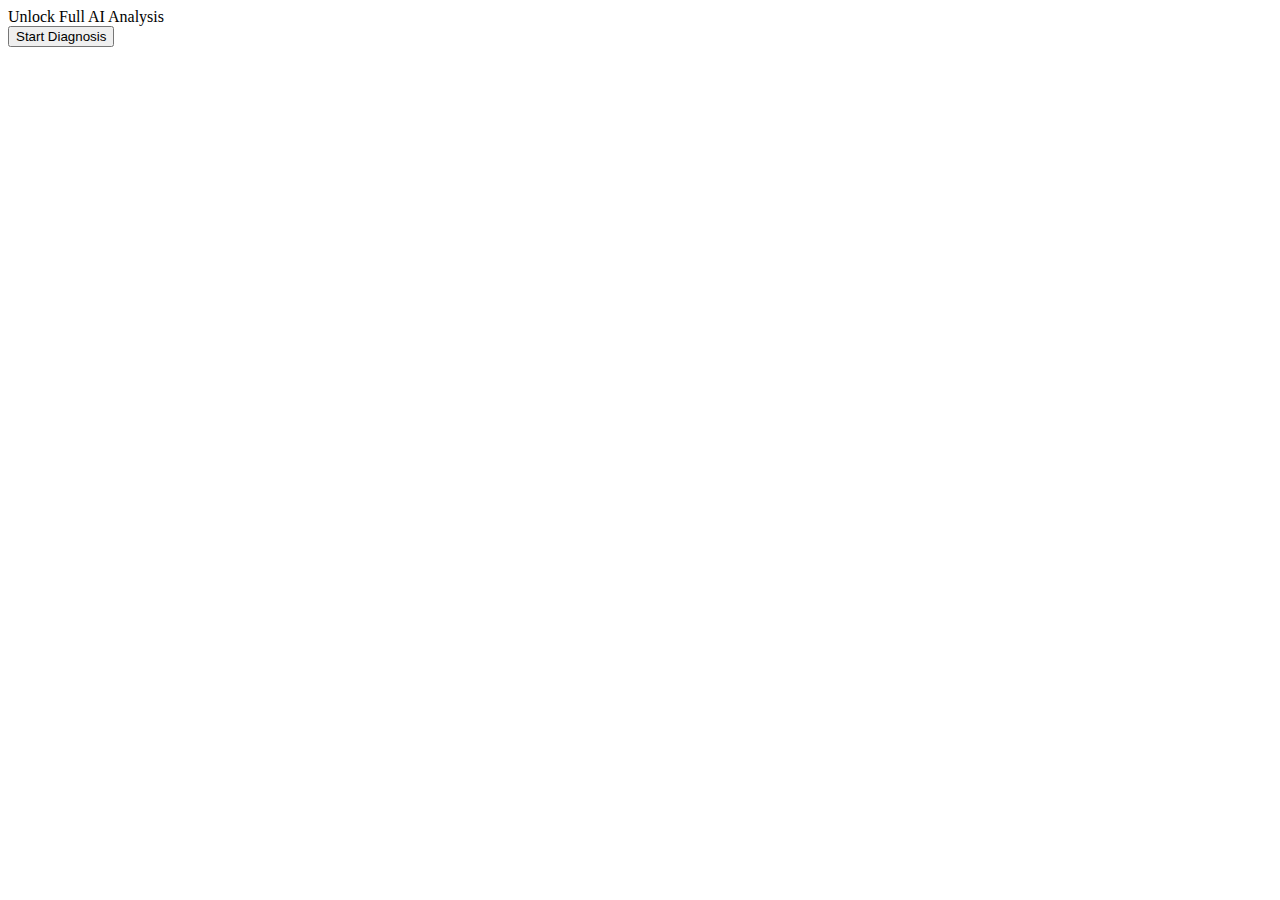
==== index.html @ 28db064b "index.html を更新" ====
<!DOCTYPE html>
<html lang="ja">
<head>
    <meta charset="UTF-8">
    <meta name="viewport" content="width=device-width, initial-scale=1.0">
    <title>AI Diagnosis Layout</title>
    <link rel="stylesheet" href="styles.css">
</head>
<body>
    <div class="container">
        <header class="header">Unlock Full AI Analysis</header>
        
        <div class="grid">
            <!-- 左パネル -->
            <div class="left-panel">
                <div class="circle large"></div>
                <div class="circle small"></div>
                <div class="panel bar"></div>
                <div class="panel graph"></div>
            </div>

            <!-- 中央メイン -->
            <div class="center">
                <div class="main-circle">
                    <div class="human-icon"></div>
                </div>
            </div>

            <!-- 右パネル -->
            <div class="right-panel">
                <div class="panel graph"></div>
                <div class="panel bar"></div>
                <div class="small-circles">
                    <div class="circle"></div>
                    <div class="circle"></div>
                    <div class="circle"></div>
                </div>
            </div>
        </div>

        <footer class="footer">
            <button class="start-btn">Start Diagnosis</button>
        </footer>
    </div>
</body>
</html>
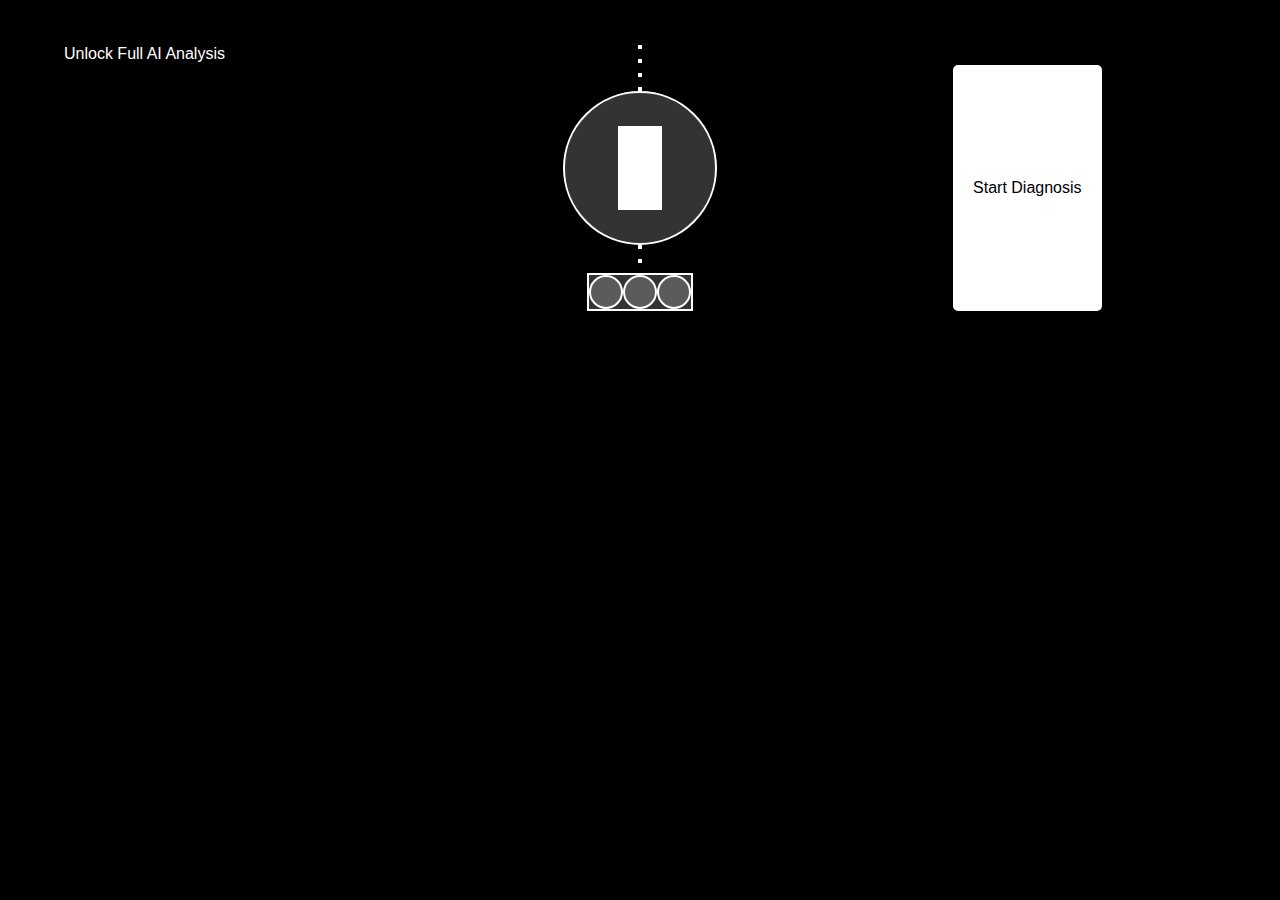
==== commit e742636e: "index.html を更新" ====
--- a/index.html
+++ b/index.html
@@ -4,7 +4,7 @@
     <meta charset="UTF-8">
     <meta name="viewport" content="width=device-width, initial-scale=1.0">
     <title>AI Diagnosis Layout</title>
-    <link rel="stylesheet" href="styles.css">
+    <link rel="stylesheet" href="style.css">
 </head>
 <body>
     <div class="container">
--- a/style.css
+++ b/style.css
@@ -0,0 +1,108 @@
+/* スマホ対応のワイヤーフレームCSS */
+body {
+    background-color: black;
+    color: white;
+    font-family: Arial, sans-serif;
+    margin: 0;
+    display: flex;
+    justify-content: center;
+    align-items: center;
+    height: 100vh;
+}
+
+.container {
+    position: relative;
+    width: 90vw;
+    height: 90vh;
+    display: grid;
+    grid-template-columns: repeat(3, 1fr);
+    grid-template-rows: repeat(3, 1fr);
+    gap: 10px;
+}
+
+.circle, .small-circle, .big-circle, .main-circle, .human-icon, .panel, .bar, .graph, .small-circles {
+    background: rgba(255, 255, 255, 0.2);
+    border: 2px solid white;
+}
+
+.left-panel, .right-panel {
+    display: flex;
+    flex-direction: column;
+    align-items: center;
+    gap: 10px;
+}
+
+.center {
+    display: flex;
+    justify-content: center;
+    align-items: center;
+}
+
+.main-circle {
+    width: 150px;
+    height: 150px;
+    border-radius: 50%;
+    display: flex;
+    justify-content: center;
+    align-items: center;
+}
+
+.human-icon {
+    width: 40px;
+    height: 80px;
+    background: white;
+}
+
+.small-circles {
+    display: flex;
+    justify-content: space-around;
+}
+
+.small-circles .circle {
+    width: 30px;
+    height: 30px;
+    border-radius: 50%;
+}
+
+.footer {
+    display: flex;
+    justify-content: center;
+    margin-top: 20px;
+}
+
+.start-btn {
+    background: white;
+    color: black;
+    border: none;
+    padding: 10px 20px;
+    font-size: 16px;
+    cursor: pointer;
+    border-radius: 5px;
+}
+
+/* スマホ対応レスポンシブデザイン */
+@media (max-width: 768px) {
+    .container {
+        grid-template-columns: 1fr;
+        grid-template-rows: auto;
+    }
+
+    .left-panel, .right-panel {
+        flex-direction: row;
+        justify-content: center;
+    }
+
+    .main-circle {
+        width: 120px;
+        height: 120px;
+    }
+
+    .human-icon {
+        width: 30px;
+        height: 60px;
+    }
+
+    .small-circles {
+        flex-wrap: wrap;
+    }
+}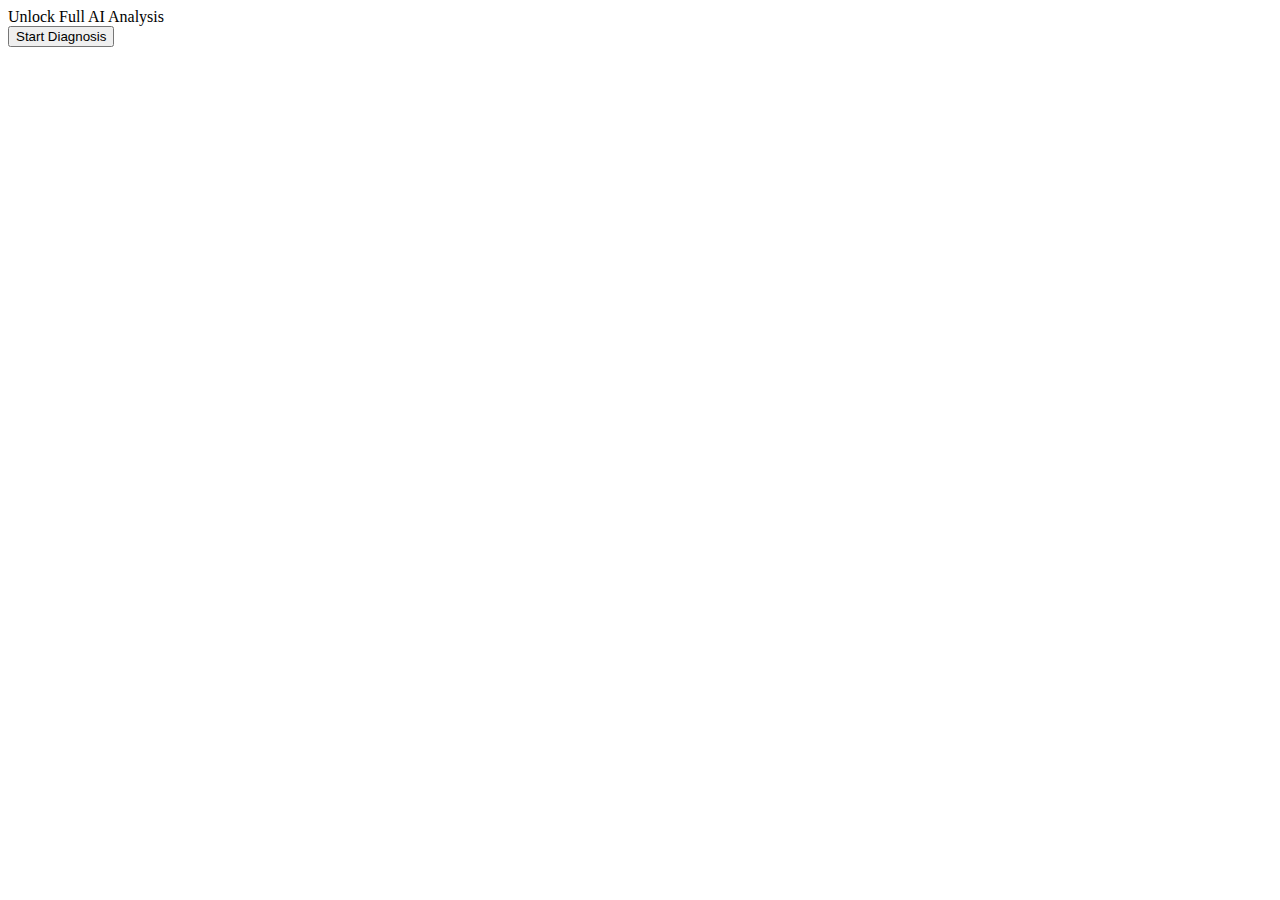
==== commit 469d4cd8: "index.html を更新" ====
--- a/index.html
+++ b/index.html
@@ -4,43 +4,27 @@
     <meta charset="UTF-8">
     <meta name="viewport" content="width=device-width, initial-scale=1.0">
     <title>AI Diagnosis Layout</title>
-    <link rel="stylesheet" href="style.css">
+    <link rel="stylesheet" href="styles.css">
 </head>
 <body>
     <div class="container">
-        <header class="header">Unlock Full AI Analysis</header>
-        
-        <div class="grid">
-            <!-- 左パネル -->
-            <div class="left-panel">
-                <div class="circle large"></div>
-                <div class="circle small"></div>
-                <div class="panel bar"></div>
-                <div class="panel graph"></div>
-            </div>
-
-            <!-- 中央メイン -->
-            <div class="center">
-                <div class="main-circle">
-                    <div class="human-icon"></div>
-                </div>
-            </div>
-
-            <!-- 右パネル -->
-            <div class="right-panel">
-                <div class="panel graph"></div>
-                <div class="panel bar"></div>
-                <div class="small-circles">
-                    <div class="circle"></div>
-                    <div class="circle"></div>
-                    <div class="circle"></div>
-                </div>
+        <header>Unlock Full AI Analysis</header>
+        <div class="top-panel">
+            <div class="circle"></div>
+            <div class="circle"></div>
+            <div class="circle"></div>
+        </div>
+        <div class="main-section">
+            <div class="main-circle">
+                <div class="human-icon"></div>
             </div>
         </div>
-
-        <footer class="footer">
-            <button class="start-btn">Start Diagnosis</button>
-        </footer>
+        <div class="bottom-panel">
+            <div class="circle"></div>
+            <div class="circle"></div>
+            <div class="circle"></div>
+        </div>
+        <button class="start-btn">Start Diagnosis</button>
     </div>
 </body>
 </html>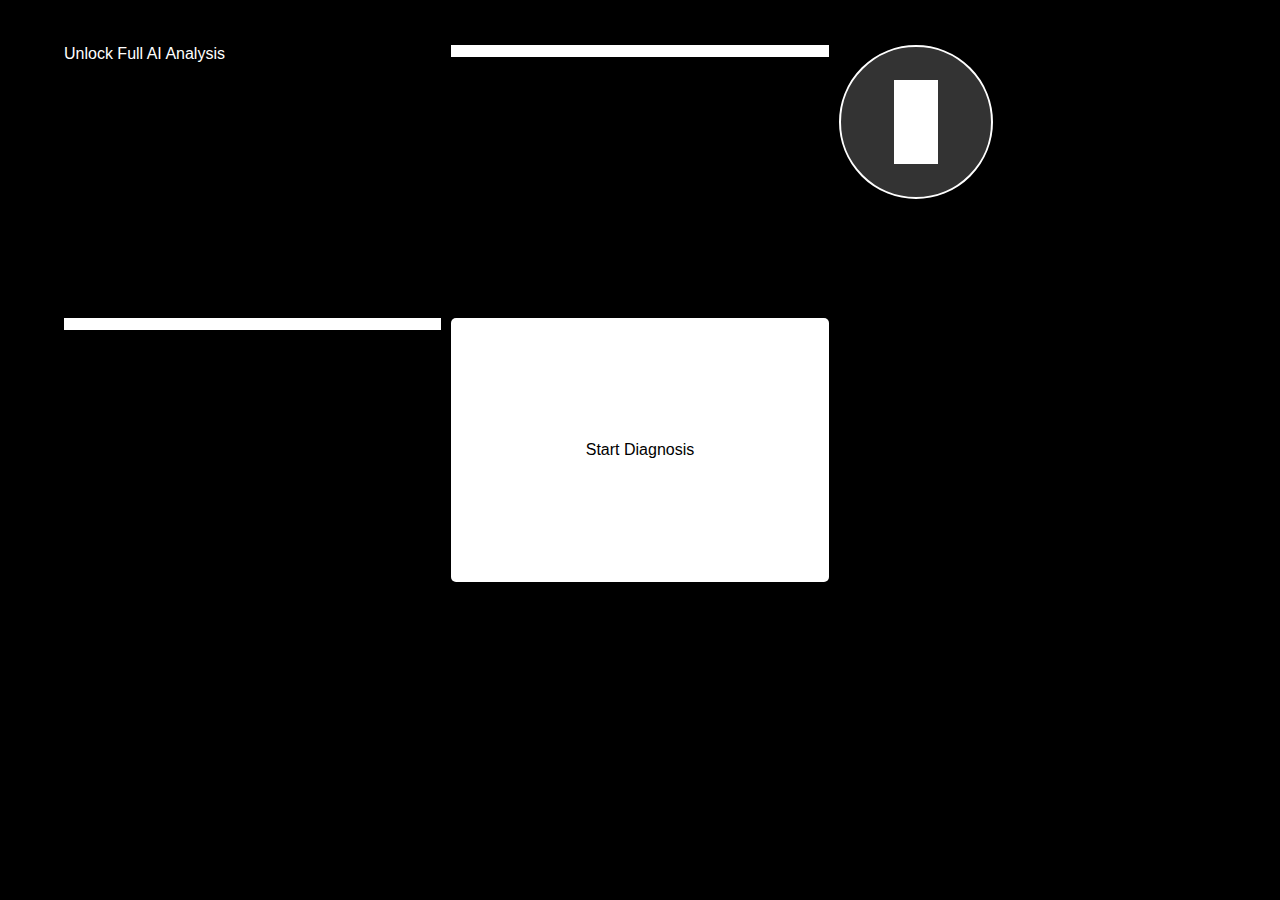
==== commit dba22694: "index.html を更新" ====
--- a/index.html
+++ b/index.html
@@ -4,7 +4,7 @@
     <meta charset="UTF-8">
     <meta name="viewport" content="width=device-width, initial-scale=1.0">
     <title>AI Diagnosis Layout</title>
-    <link rel="stylesheet" href="styles.css">
+    <link rel="stylesheet" href="style.css">
 </head>
 <body>
     <div class="container">
--- a/style.css
+++ b/style.css
@@ -0,0 +1,108 @@
+/* スマホ対応のワイヤーフレームCSS */
+body {
+    background-color: black;
+    color: white;
+    font-family: Arial, sans-serif;
+    margin: 0;
+    display: flex;
+    justify-content: center;
+    align-items: center;
+    height: 100vh;
+}
+
+.container {
+    position: relative;
+    width: 90vw;
+    height: 90vh;
+    display: grid;
+    grid-template-columns: repeat(3, 1fr);
+    grid-template-rows: repeat(3, 1fr);
+    gap: 10px;
+}
+
+.circle, .small-circle, .big-circle, .main-circle, .human-icon, .panel, .bar, .graph, .small-circles {
+    background: rgba(255, 255, 255, 0.2);
+    border: 2px solid white;
+}
+
+.left-panel, .right-panel {
+    display: flex;
+    flex-direction: column;
+    align-items: center;
+    gap: 10px;
+}
+
+.center {
+    display: flex;
+    justify-content: center;
+    align-items: center;
+}
+
+.main-circle {
+    width: 150px;
+    height: 150px;
+    border-radius: 50%;
+    display: flex;
+    justify-content: center;
+    align-items: center;
+}
+
+.human-icon {
+    width: 40px;
+    height: 80px;
+    background: white;
+}
+
+.small-circles {
+    display: flex;
+    justify-content: space-around;
+}
+
+.small-circles .circle {
+    width: 30px;
+    height: 30px;
+    border-radius: 50%;
+}
+
+.footer {
+    display: flex;
+    justify-content: center;
+    margin-top: 20px;
+}
+
+.start-btn {
+    background: white;
+    color: black;
+    border: none;
+    padding: 10px 20px;
+    font-size: 16px;
+    cursor: pointer;
+    border-radius: 5px;
+}
+
+/* スマホ対応レスポンシブデザイン */
+@media (max-width: 768px) {
+    .container {
+        grid-template-columns: 1fr;
+        grid-template-rows: auto;
+    }
+
+    .left-panel, .right-panel {
+        flex-direction: row;
+        justify-content: center;
+    }
+
+    .main-circle {
+        width: 120px;
+        height: 120px;
+    }
+
+    .human-icon {
+        width: 30px;
+        height: 60px;
+    }
+
+    .small-circles {
+        flex-wrap: wrap;
+    }
+}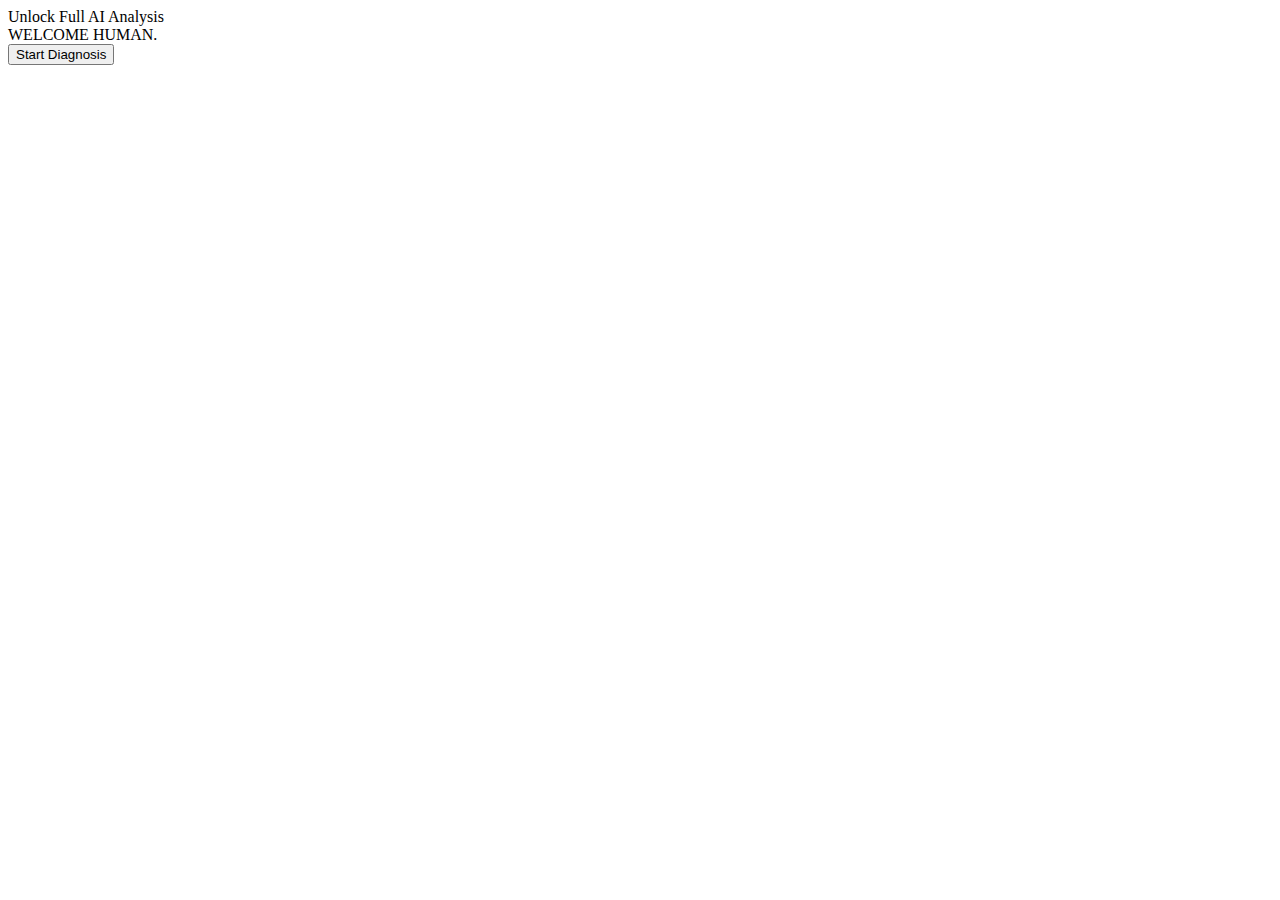
==== commit a894b7a0: "index.html を更新" ====
--- a/index.html
+++ b/index.html
@@ -4,27 +4,27 @@
     <meta charset="UTF-8">
     <meta name="viewport" content="width=device-width, initial-scale=1.0">
     <title>AI Diagnosis Layout</title>
-    <link rel="stylesheet" href="style.css">
+    <link rel="stylesheet" href="styles.css">
 </head>
 <body>
+
     <div class="container">
-        <header>Unlock Full AI Analysis</header>
-        <div class="top-panel">
-            <div class="circle"></div>
-            <div class="circle"></div>
-            <div class="circle"></div>
+        <header class="header">Unlock Full AI Analysis</header>
+
+        <div class="main-section">
+            <div class="circle-text-container">
+                <div class="main-circle">
+                    <div class="human-icon"></div>
+                </div>
+                <div class="ai-message">WELCOME HUMAN.</div>
+            </div>
+            <div class="divider"></div>
         </div>
-        <div class="main-section">
-            <div class="main-circle">
-                <div class="human-icon"></div>
-            </div>
-        </div>
-        <div class="bottom-panel">
-            <div class="circle"></div>
-            <div class="circle"></div>
-            <div class="circle"></div>
-        </div>
+
         <button class="start-btn">Start Diagnosis</button>
     </div>
+
+    <script src="script.js"></script>
+
 </body>
 </html>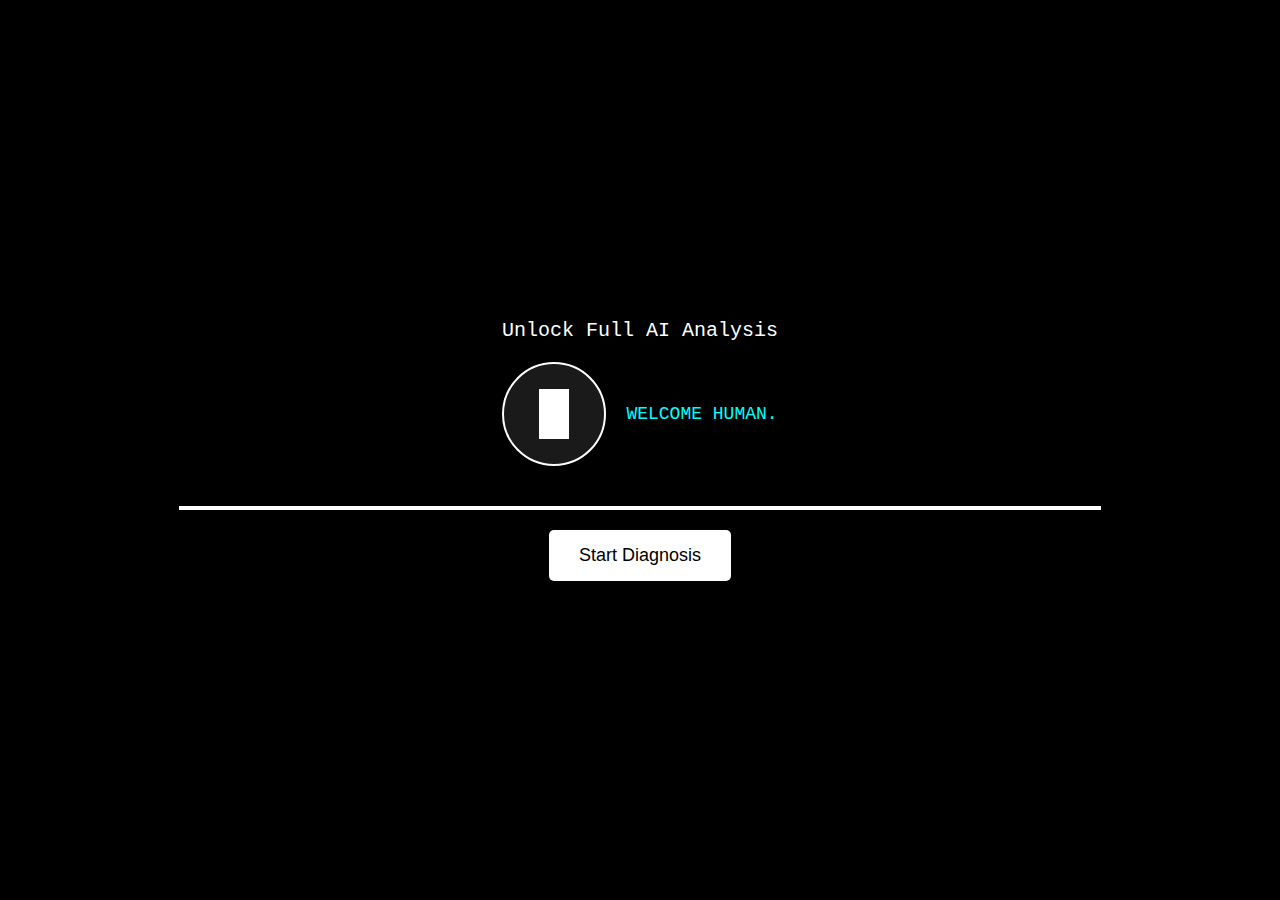
==== commit 1876de57: "index.html を更新" ====
--- a/index.html
+++ b/index.html
@@ -4,7 +4,7 @@
     <meta charset="UTF-8">
     <meta name="viewport" content="width=device-width, initial-scale=1.0">
     <title>AI Diagnosis Layout</title>
-    <link rel="stylesheet" href="styles.css">
+    <link rel="stylesheet" href="style.css">
 </head>
 <body>
 
--- a/style.css
+++ b/style.css
@@ -0,0 +1,99 @@
+/* 全体のスタイル */
+body {
+    background-color: black;
+    color: white;
+    font-family: 'Courier New', monospace;
+    margin: 0;
+    display: flex;
+    justify-content: center;
+    align-items: center;
+    height: 100vh;
+}
+
+/* コンテナ中央配置 */
+.container {
+    text-align: center;
+    width: 90%;
+}
+
+/* ヘッダー */
+.header {
+    font-size: 20px;
+    margin-bottom: 20px;
+}
+
+/* メインセクション */
+.main-section {
+    display: flex;
+    flex-direction: column;
+    align-items: center;
+    gap: 20px;
+}
+
+/* サークルとテキストを横並び */
+.circle-text-container {
+    display: flex;
+    align-items: center;
+    justify-content: center;
+    gap: 20px;
+    width: 80%;
+}
+
+/* AIメッセージ（アンドロイドの挨拶） */
+.ai-message {
+    color: cyan;
+    font-size: 18px;
+    text-transform: uppercase;
+    animation: flicker 1.5s infinite alternate;
+}
+
+/* 点滅アニメーション */
+@keyframes flicker {
+    0% { opacity: 1; }
+    50% { opacity: 0.5; }
+    100% { opacity: 1; }
+}
+
+/* メインのサークル */
+.main-circle {
+    width: 100px;
+    height: 100px;
+    border-radius: 50%;
+    background-color: rgba(255, 255, 255, 0.1);
+    border: 2px solid white;
+    display: flex;
+    justify-content: center;
+    align-items: center;
+}
+
+/* ヒューマンアイコン */
+.human-icon {
+    width: 30px;
+    height: 50px;
+    background: white;
+}
+
+/* 仕切り線 */
+.divider {
+    width: 80%;
+    height: 4px;
+    background: white;
+    margin: 20px 0;
+}
+
+/* スタートボタン */
+.start-btn {
+    background-color: white;
+    color: black;
+    font-size: 18px;
+    padding: 15px 30px;
+    border: none;
+    border-radius: 5px;
+    cursor: pointer;
+    transition: 0.3s;
+}
+
+.start-btn:hover {
+    background-color: cyan;
+    color: black;
+}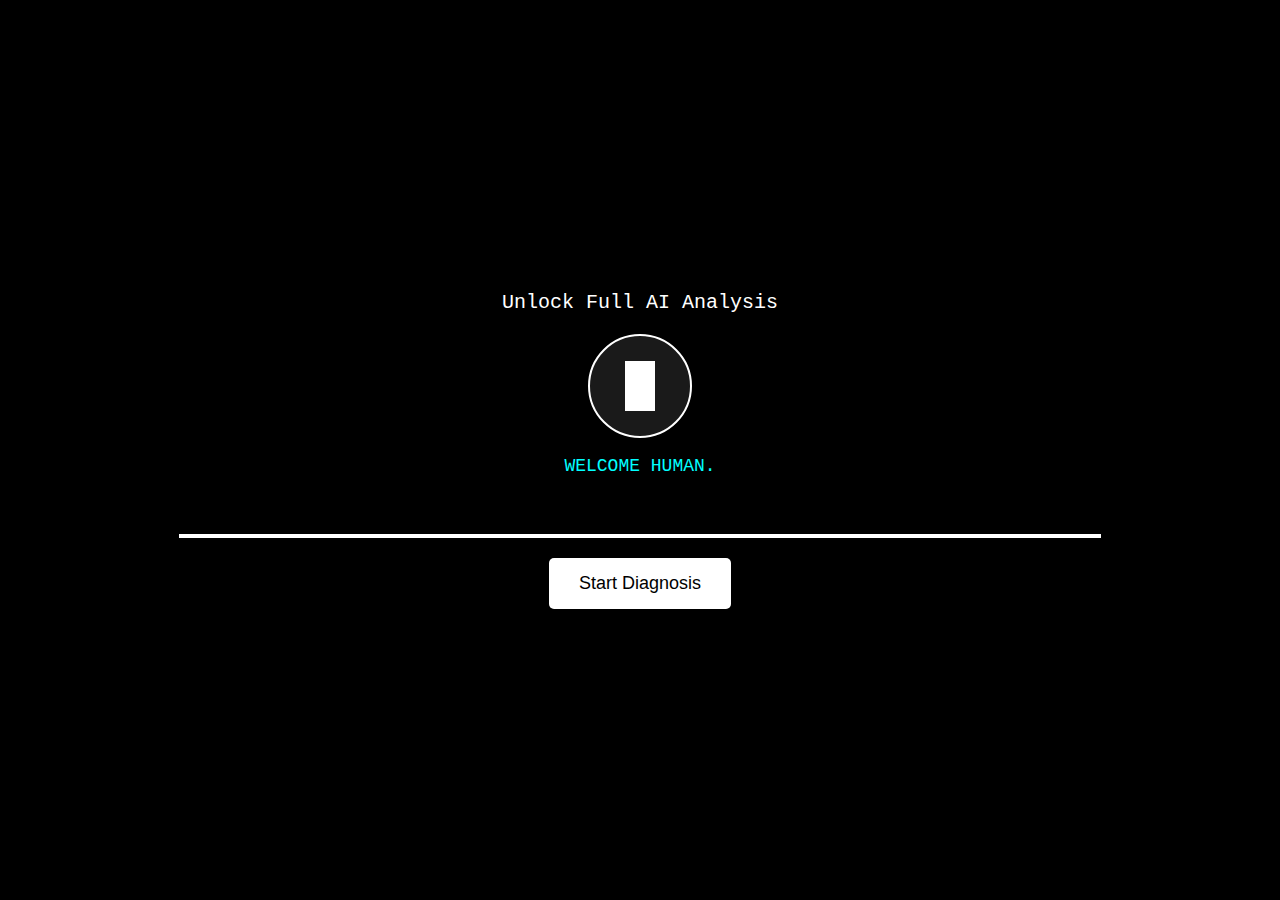
==== commit 918927e8: "index.html を更新" ====
--- a/index.html
+++ b/index.html
@@ -12,12 +12,12 @@
         <header class="header">Unlock Full AI Analysis</header>
 
         <div class="main-section">
-            <div class="circle-text-container">
-                <div class="main-circle">
-                    <div class="human-icon"></div>
-                </div>
-                <div class="ai-message">WELCOME HUMAN.</div>
-            </div>
+            <div class="circle-container">
+    <div class="main-circle">
+        <div class="human-icon"></div>
+    </div>
+    <p class="animated-text">WELCOME HUMAN.</p>
+</div>
             <div class="divider"></div>
         </div>
 
--- a/style.css
+++ b/style.css
@@ -30,17 +30,17 @@
     gap: 20px;
 }
 
-/* サークルとテキストを横並び */
-.circle-text-container {
+.circle-container {
     display: flex;
     align-items: center;
     justify-content: center;
-    gap: 20px;
-    width: 80%;
+    flex-direction: column;
+    width: 200px; /* ここを固定 */
+    text-align: center;
 }
 
-/* AIメッセージ（アンドロイドの挨拶） */
-.ai-message {
+.animated-text {
+    min-height: 20px; /* 文字が変わっても高さが変わらないようにする */
     color: cyan;
     font-size: 18px;
     text-transform: uppercase;
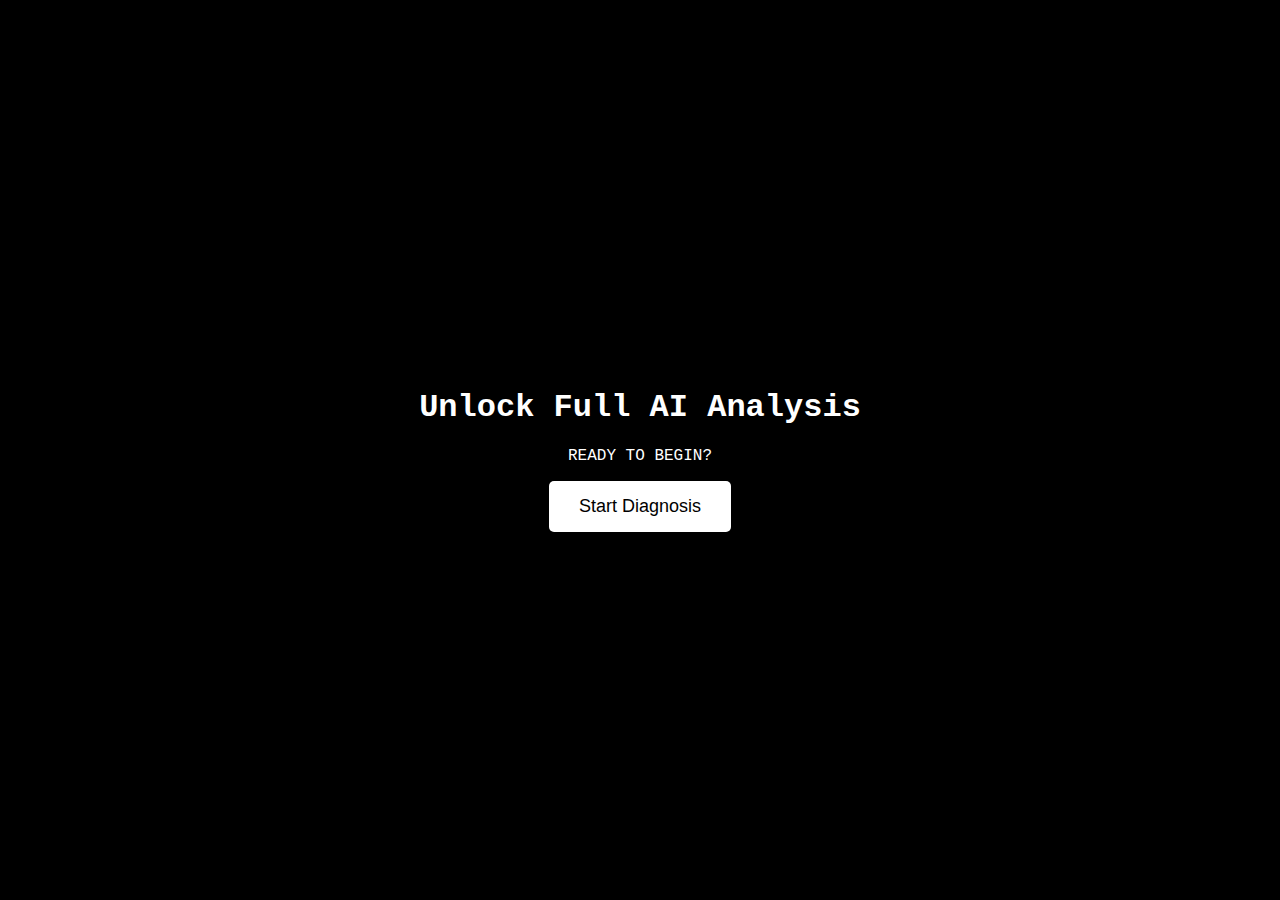
==== commit 39ab3796: "index.html を更新" ====
--- a/index.html
+++ b/index.html
@@ -7,24 +7,17 @@
     <link rel="stylesheet" href="style.css">
 </head>
 <body>
-
     <div class="container">
-        <header class="header">Unlock Full AI Analysis</header>
-
-        <div class="main-section">
-            <div class="circle-container">
-    <div class="main-circle">
-        <div class="human-icon"></div>
-    </div>
-    <p class="animated-text">WELCOME HUMAN.</p>
-</div>
-            <div class="divider"></div>
+        <h1 class="title">Unlock Full AI Analysis</h1>
+        <div class="content">
+            <div class="circle">
+                <div class="inner-rectangle"></div>
+            </div>
+            <p class="animated-text">READY TO BEGIN?</p>
         </div>
-
+        <div class="separator"></div>
         <button class="start-btn">Start Diagnosis</button>
     </div>
-
     <script src="script.js"></script>
-
 </body>
 </html>--- a/style.css
+++ b/style.css
@@ -30,22 +30,7 @@
     gap: 20px;
 }
 
-.circle-container {
-    display: flex;
-    align-items: center;
-    justify-content: center;
-    flex-direction: column;
-    width: 200px; /* ここを固定 */
-    text-align: center;
-}
-
-.animated-text {
-    min-height: 20px; /* 文字が変わっても高さが変わらないようにする */
-    color: cyan;
-    font-size: 18px;
-    text-transform: uppercase;
-    animation: flicker 1.5s infinite alternate;
-}
+container
 
 /* 点滅アニメーション */
 @keyframes flicker {
